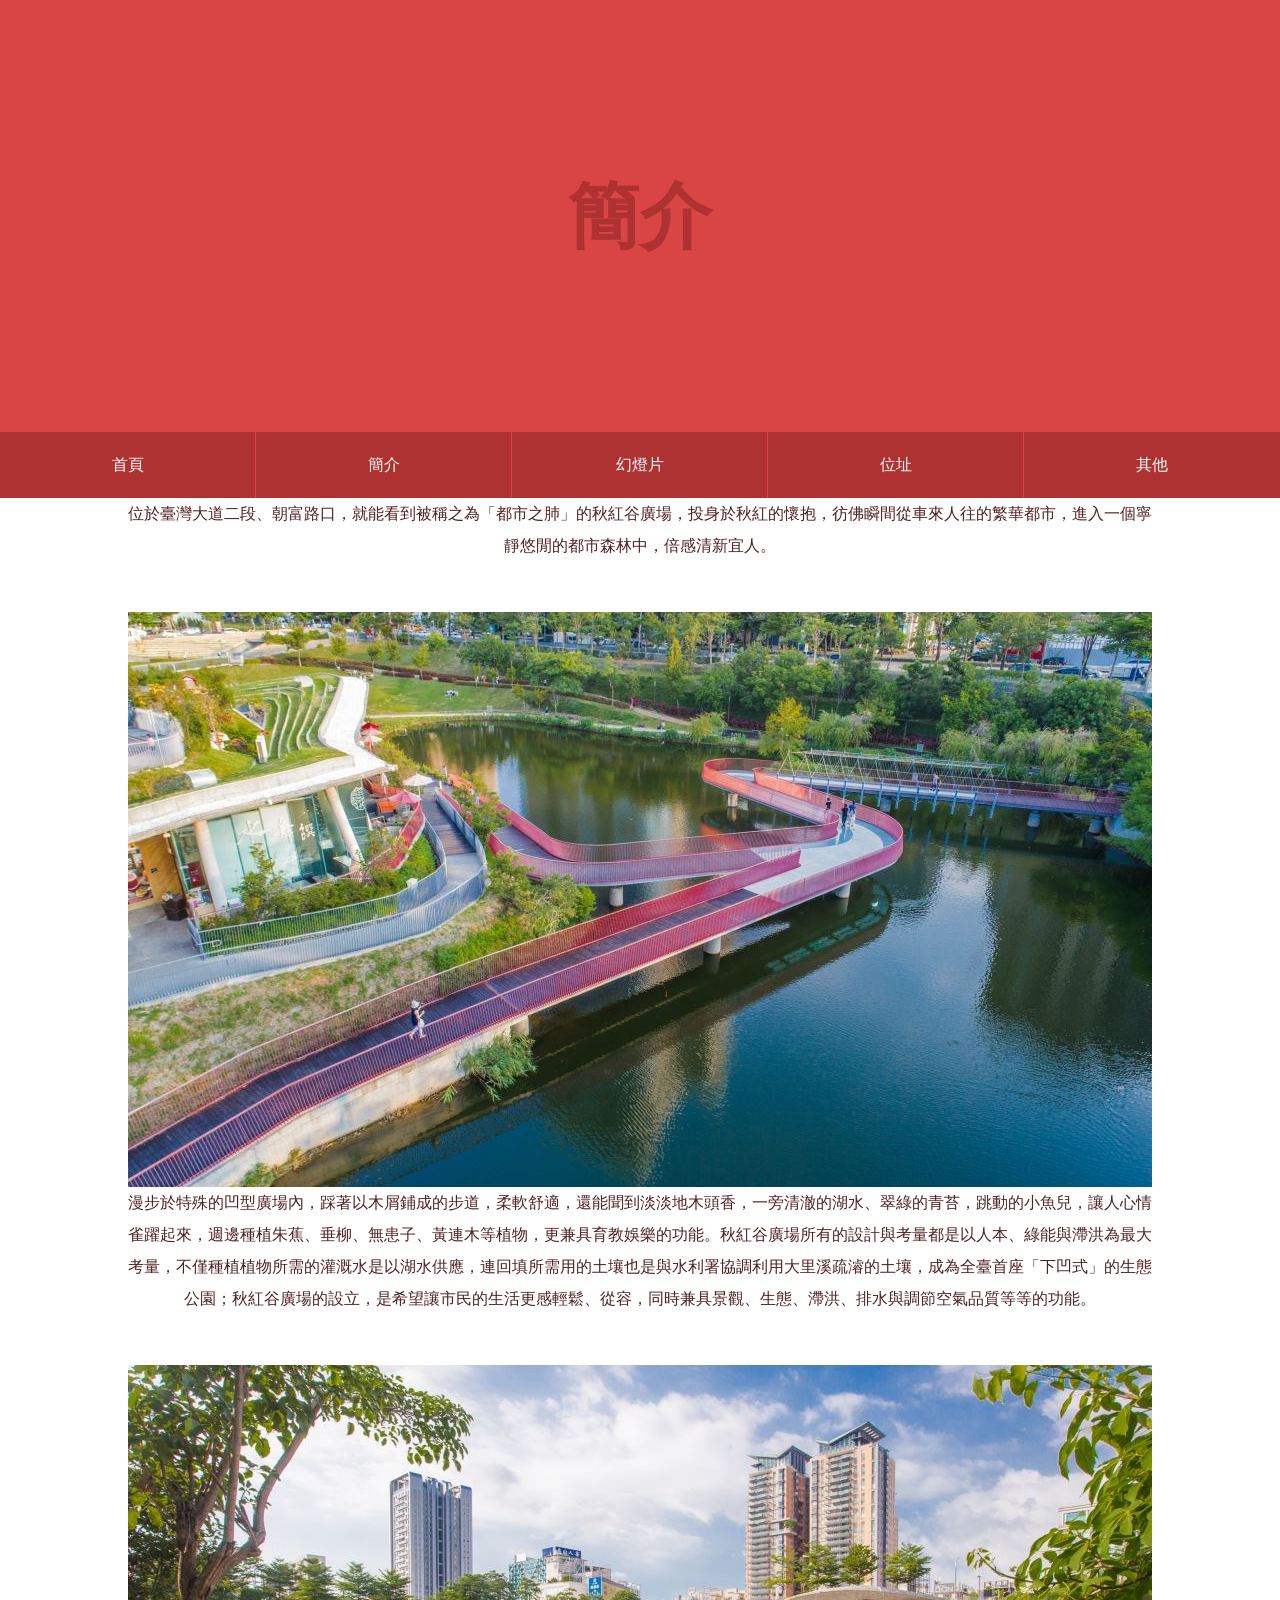
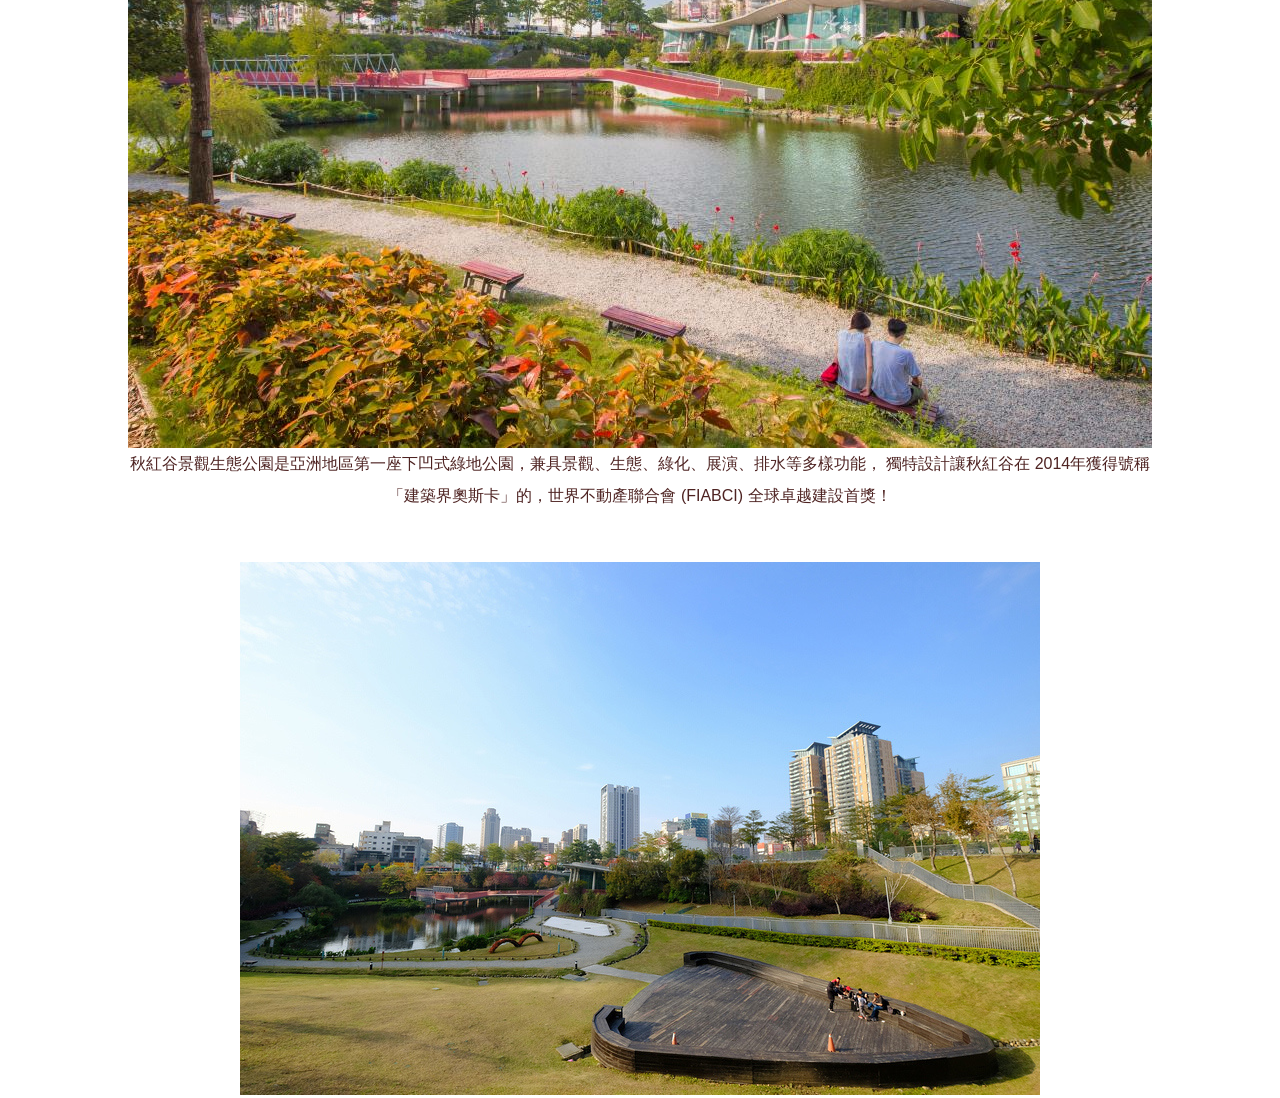
==== index2.html @ 15e91c48 "Add files via upload" ====
<!doctype html>
<html>
<head>
<meta charset="UTF-8">
<title>Lesson25</title>
<link rel="stylesheet" href="css/reset.css">
<link rel="stylesheet" href="css/style.css">
<script src="js/jquery-2.1.4.min.js"></script>
<script src="js/script.js"></script>
<script>
  $(function () {
    var navPos = $(id = nav2).offset().top
    $(window).scroll(function () {
      if ($(window).scrollTop() > navPos) {
        $(id = nav2).css("position", "fixed");
      } else {
        $(id = nav2).css("position", "static");
      }
    });
  });
</script>
</head>
<body>
<div>
  <header>
    <h1>簡介</h1>
  </header>
  <nav id=nav2>
    <ul>
      <li><a href="index.html">首頁</a></li>
      <li><a href="index2.html">簡介</a></li>
      <li><a href="index3.html">幻燈片</a></li>
      <li><a href="index4.html">位址</a></li>
      <li><a href="index5.html">其他</a></li>
    </ul>
  </nav>
  <div style="text-align:center;"><br><p><b>位於臺灣大道二段、朝富路口，就能看到被稱之為「都市之肺」的秋紅谷廣場，投身於秋紅的懷抱，彷佛瞬間從車來人往的繁華都市，進入一個寧<br>靜悠閒的都市森林中，倍感清新宜人。</b></p>
    <div><img src="img/image636449509223159731.jpg" style="display: block;margin: auto;"></div>
    <b><p>漫步於特殊的凹型廣場內，踩著以木屑鋪成的步道，柔軟舒適，還能聞到淡淡地木頭香，一旁清澈的湖水、翠綠的青苔，跳動的小魚兒，讓人心情<br>雀躍起來，週邊種植朱蕉、垂柳、無患子、黃連木等植物，更兼具育教娛樂的功能。秋紅谷廣場所有的設計與考量都是以人本、綠能與滯洪為最大<br>考量，不僅種植植物所需的灌溉水是以湖水供應，連回填所需用的土壤也是與水利署協調利用大里溪疏濬的土壤，成為全臺首座「下凹式」的生態<br>公園；秋紅谷廣場的設立，是希望讓市民的生活更感輕鬆、從容，同時兼具景觀、生態、滯洪、排水與調節空氣品質等等的功能。</p></b>
  <div><img src="img/image636449510851047605.jpg" style="display: block;margin: auto;"></div>
  <p>秋紅谷景觀生態公園是亞洲地區第一座下凹式綠地公園，兼具景觀、生態、綠化、展演、排水等多樣功能，
    獨特設計讓秋紅谷在 2014年獲得號稱<br>「建築界奧斯卡」的，世界不動產聯合會 (FIABCI) 全球卓越建設首獎！</p>
    <div><img src="img/006.jpg"</div>
  
  </div>

</div>
</body>
</html>
---- css/style.css ----
@charset "UTF-8";

body{
	font-family:Arial, sans-serif;
	-webkit-font-smoothing:antialiased;
}

#wrapper{
	min-width:1000px;
	margin:0 auto;
}

header h1{
	text-align:center;
	background:#D84544;
	color:#AD3231;
	padding:180px 0;
	font-size:4.5em;
	font-weight:bold;
}

nav{
	width:100%;
	top:0;
	left:0;
}

li{
	float:left;
	width:20%;
}

li a{
	text-align:center;
	display:block;
	text-decoration:none;
	background:#AD3231;
	padding:25px 0;
	color:#FFF;
	border-right:1px solid #D84544;
}

li a:hover{
	background:#98302F;
}

li:last-child a{
	border-right:none;
}

main{
	clear:both;
	display:block;
	padding:50px 25px 20px;
}

section h1{
	font-size:3.5em;
	font-weight:normal;
	margin-bottom:20px;
	color:#D84544;
}

p{
	margin-bottom:50px;
	line-height:2em;
	color:#4E2322;
}
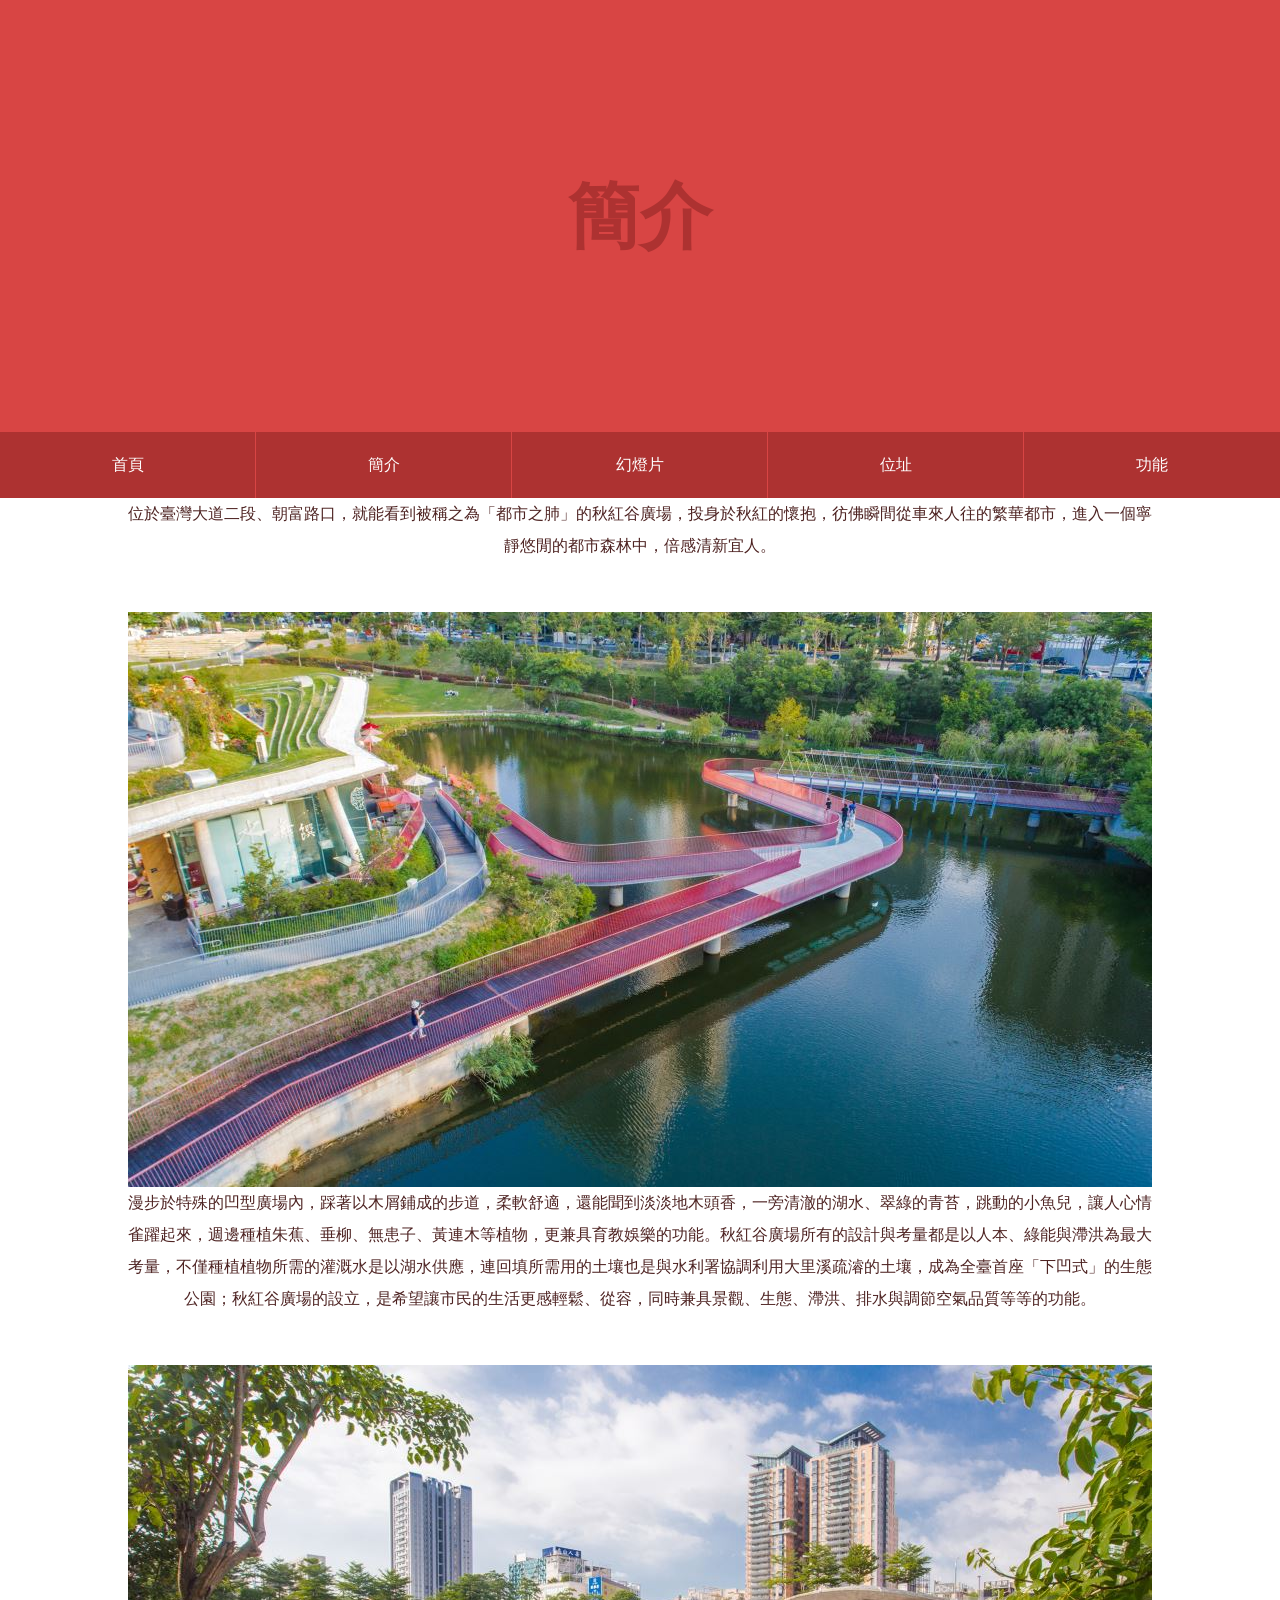
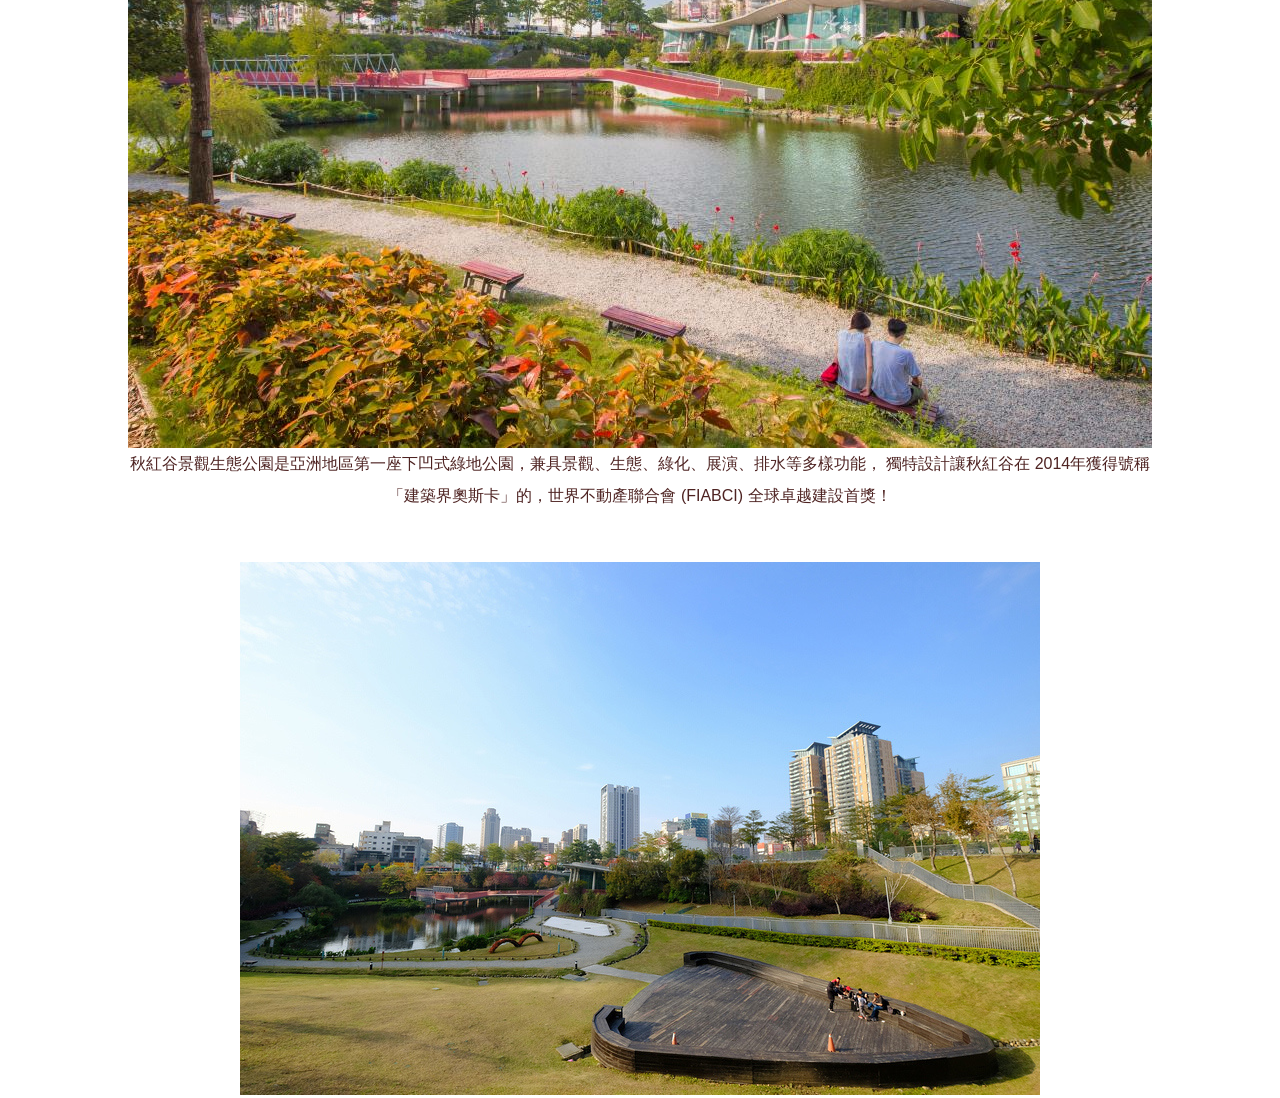
==== commit 46b02a3e: "Update index2.html" ====
--- a/index2.html
+++ b/index2.html
@@ -31,7 +31,7 @@
       <li><a href="index2.html">簡介</a></li>
       <li><a href="index3.html">幻燈片</a></li>
       <li><a href="index4.html">位址</a></li>
-      <li><a href="index5.html">其他</a></li>
+      <li><a href="index5.html">功能</a></li>
     </ul>
   </nav>
   <div style="text-align:center;"><br><p><b>位於臺灣大道二段、朝富路口，就能看到被稱之為「都市之肺」的秋紅谷廣場，投身於秋紅的懷抱，彷佛瞬間從車來人往的繁華都市，進入一個寧<br>靜悠閒的都市森林中，倍感清新宜人。</b></p>
